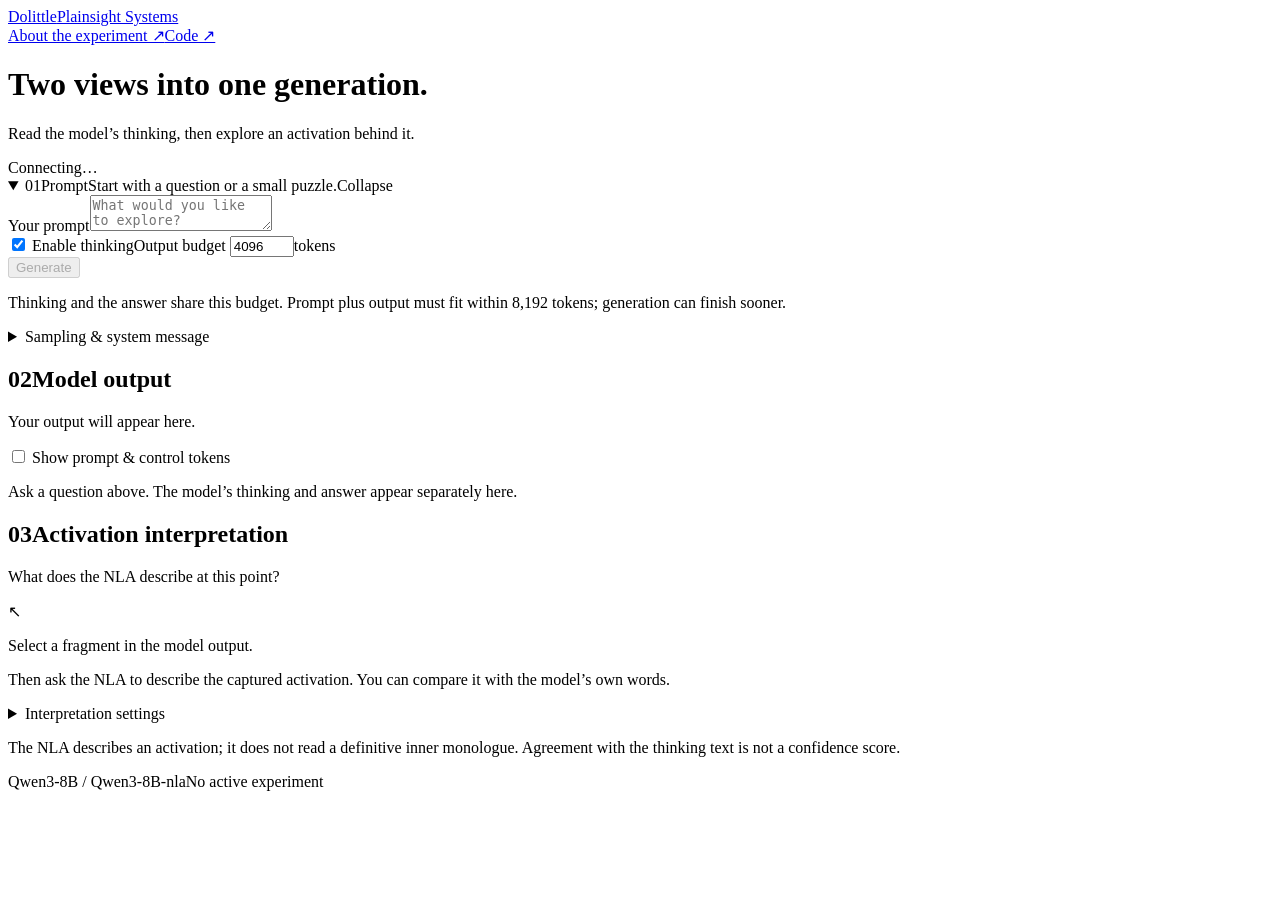
==== app/index.html @ 7f773baa "Add live inference application and prepared model setup" ====
<!doctype html>
<html lang="en">
<head>
  <meta charset="utf-8"><meta name="viewport" content="width=device-width,initial-scale=1">
  <title>Dolittle — live experiment</title>
  <link rel="stylesheet" href="/app.css"><script type="module" src="/view.js"></script>
</head>
<body>
<header class="masthead"><a class="wordmark" href="/">Dolittle<span>Plainsight Systems</span></a><nav aria-label="Project"><a href="https://dolittle.plainsight-systems.com" target="_blank" rel="noreferrer">About the experiment ↗</a><a href="https://github.com/plainsight-systems/dolittle" target="_blank" rel="noreferrer">Code ↗</a></nav></header>
<main>
  <div class="intro"><div><h1>Two views into one generation.</h1><p>Read the model’s thinking, then explore an activation behind it.</p></div><span id="connection" class="connection" role="status">Connecting…</span></div>
  <section id="error" class="notice error" role="alert" hidden><span></span><button id="retry" hidden>Retry request</button></section>
  <details id="composer" class="composer" open>
    <summary><span class="step" aria-hidden="true">01</span><span>Prompt</span><span id="prompt-preview" class="summary-preview">Start with a question or a small puzzle.</span><span id="composer-action" class="edit-label">Collapse</span></summary>
    <form id="prompt-form" class="prompt-area">
      <label for="prompt" class="sr-only">Your prompt</label><textarea id="prompt" rows="2" maxlength="16000" required placeholder="What would you like to explore?"></textarea>
      <div class="prompt-actions"><div class="prompt-options"><label class="check"><input id="thinking" type="checkbox" checked> Enable thinking</label><label class="budget">Output budget <input id="target-cap" type="number" value="4096" min="1" max="8192" aria-describedby="budget-help"><span>tokens</span></label></div><button id="generate" class="primary" disabled>Generate</button></div>
      <p id="budget-help" class="hint">Thinking and the answer share this budget. Prompt plus output must fit within 8,192 tokens; generation can finish sooner.</p>
      <details class="settings"><summary>Sampling & system message</summary><div class="settings-grid"><label>Sampling<select id="target-mode"><option value="categorical">Sampled</option><option value="greedy">Greedy</option></select></label><label>Temperature<input id="target-temperature" type="number" value="0.6" min="0.01" max="10" step="0.01"></label><label>Top p<input id="target-top-p" type="number" value="0.95" min="0.01" max="1" step="0.01"></label><label>Seed<input id="target-seed" inputmode="numeric" value="42" pattern="[0-9]+"></label></div><label class="system-label">System message <span class="hint">(optional)</span><textarea id="system" rows="2" maxlength="8000"></textarea></label></details>
      <p id="replace-note" class="hint" hidden>Generating again replaces the current output and its interpretations.</p>
    </form>
  </details>
  <div class="workspace">
    <section class="transcript" aria-labelledby="transcript-title">
      <div class="section-heading"><h2 id="transcript-title"><span class="step" aria-hidden="true">02</span>Model output</h2><button id="stop" class="quiet" type="button" hidden disabled>Stop generation</button></div>
      <div class="output-toolbar"><div class="output-progress"><p id="target-status" class="hint" role="status">Your output will appear here.</p><a id="answer-link" href="#answer-section" hidden>Jump to answer ↓</a></div><label class="check"><input id="show-controls" type="checkbox"> Show prompt & control tokens</label></div>
      <p id="empty-target" class="empty">Ask a question above. The model’s thinking and answer appear separately here.</p>
      <div id="generation-notice" class="notice" role="status" hidden></div>
      <div id="transcript-content">
        <section id="prompt-section" class="output-section" hidden><h3>Prompt & control tokens</h3><div id="prompt-tokens" class="token-text control-text"></div></section>
        <details id="reasoning-section" class="output-section thinking-section" open hidden><summary class="output-heading"><h3>Thinking</h3><span id="reasoning-status" class="hint"></span></summary><div id="reasoning" class="token-text"></div></details>
        <section id="answer-section" class="output-section answer-section" hidden><div class="output-heading"><h3>Answer</h3><span id="answer-status" class="hint"></span></div><p id="answer-placeholder" class="hint" hidden></p><div id="answer" class="token-text"></div></section>
        <section id="unclassified-section" class="output-section" hidden><h3>Unclassified output</h3><p class="hint">This text arrived outside the recognized thinking and answer boundaries.</p><div id="unclassified" class="token-text"></div></section>
      </div>
      <p id="selection-guide" class="hint" hidden>Click a text fragment to inspect it. Shift-click to select a range; use arrow keys to move between fragments.</p>
    </section>
    <a id="selection-jump" class="selection-jump" href="#inspector-title" hidden>Inspect selected text →</a>
    <aside class="inspector" aria-labelledby="inspector-title"><div class="inspector-inner">
      <h2 id="inspector-title" tabindex="-1"><span class="step" aria-hidden="true">03</span>Activation interpretation</h2><p class="section-intro">What does the NLA describe at this point?</p>
      <div id="selection-help" class="empty"><span class="empty-marker" aria-hidden="true">↖</span><p>Select a fragment in the model output.</p><p class="hint">Then ask the NLA to describe the captured activation. You can compare it with the model’s own words.</p></div>
      <div id="selection-controls" hidden>
        <div class="selection-heading"><span class="eyebrow">Selected text</span><button id="clear-selection" class="text-button" type="button">Clear</button></div>
        <blockquote id="selection-text"></blockquote><p id="capture-status" class="hint"></p>
        <button id="interpret" class="primary" disabled>Interpret this token</button>
        <details class="settings"><summary>Token positions & variants</summary><div class="position-nav"><button id="previous" type="button" aria-label="Previous token">←</button><label>First position<input id="position" type="number" min="0" value="0"></label><button id="next" type="button" aria-label="Next token">→</button></div><div class="selection-options"><label>Last position<input id="end-position" type="number" min="0" value="0"></label><label>Variants per token<input id="variant-count" type="number" min="1" max="4" value="1"></label></div><p id="token-detail" class="hint"></p></details>
      </div>
      <details class="settings"><summary>Interpretation settings</summary><div class="settings-grid"><label>Sampling<select id="av-mode"><option value="categorical">Sampled</option><option value="greedy">Greedy</option></select></label><label>Temperature<input id="av-temperature" type="number" value="1" min="0.01" max="10" step="0.01"></label><label>Output budget<input id="av-cap" type="number" value="256" min="1" max="512"></label><label>Seed<input id="av-seed" inputmode="numeric" value="100" pattern="[0-9]+"></label></div></details>
      <section id="live-interpretation" class="interpretation" hidden aria-labelledby="live-title"><h3 id="live-title">Preparing interpretation…</h3><p id="live-output" class="live-output"></p></section>
      <div id="interpretations"></div><p class="caveat">The NLA describes an activation; it does not read a definitive inner monologue. Agreement with the thinking text is not a confidence score.</p>
    </div></aside>
  </div>
</main>
<footer><span id="pair">Qwen3-8B / Qwen3-8B-nla</span><span id="run-label">No active experiment</span></footer>
</body></html>
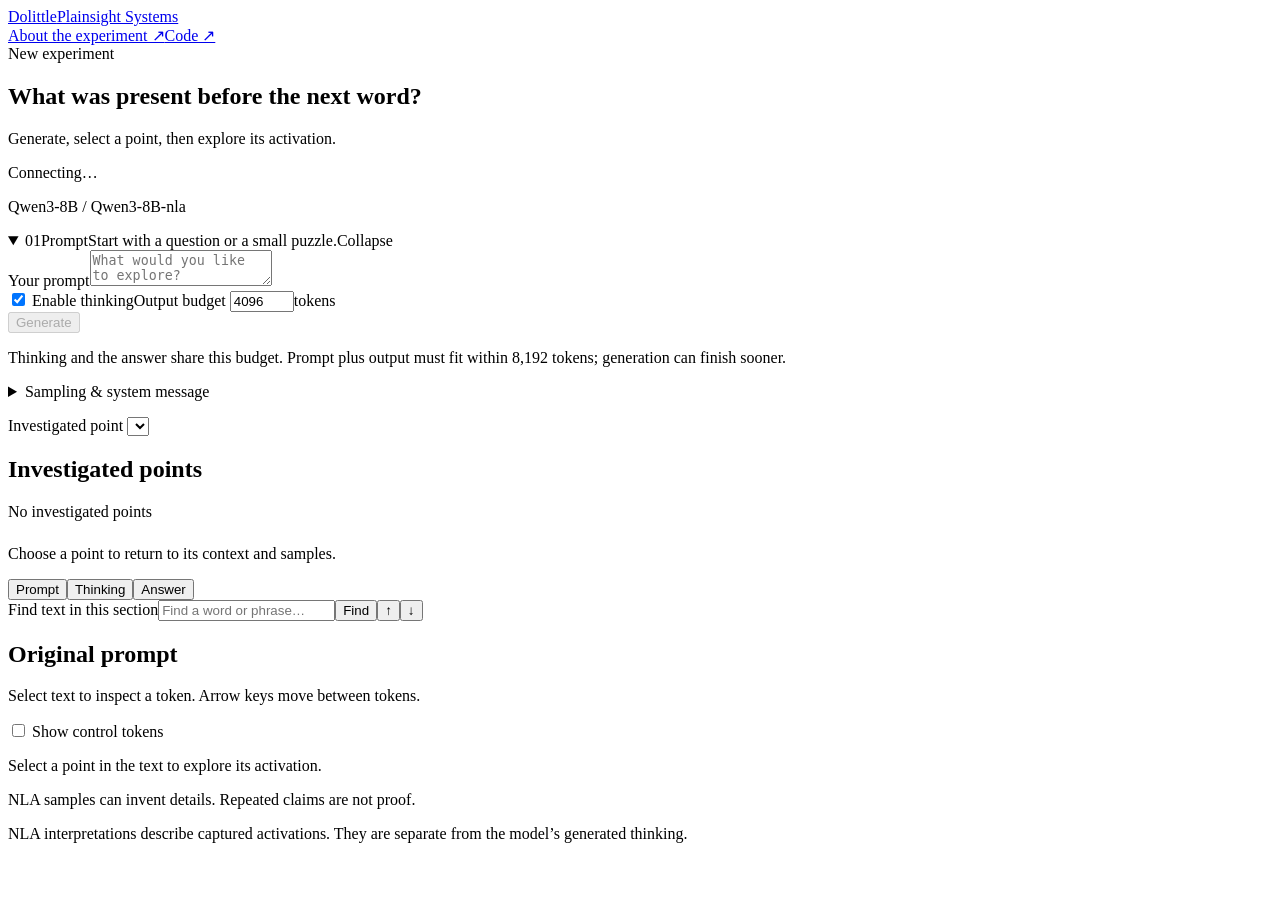
==== commit 6eed406b: "Organize investigations around captured points and sample comparisons" ====
--- a/app/index.html
+++ b/app/index.html
@@ -8,8 +8,14 @@
 <body>
 <header class="masthead"><a class="wordmark" href="/">Dolittle<span>Plainsight Systems</span></a><nav aria-label="Project"><a href="https://dolittle.plainsight-systems.com" target="_blank" rel="noreferrer">About the experiment ↗</a><a href="https://github.com/plainsight-systems/dolittle" target="_blank" rel="noreferrer">Code ↗</a></nav></header>
 <main>
-  <div class="intro"><div><h1>Two views into one generation.</h1><p>Read the model’s thinking, then explore an activation behind it.</p></div><span id="connection" class="connection" role="status">Connecting…</span></div>
-  <section id="error" class="notice error" role="alert" hidden><span></span><button id="retry" hidden>Retry request</button></section>
+<section class="experiment"><div><div class="eyebrow" id="run-label">New experiment</div><h1>What was present before the next word?</h1><p class="muted" id="experiment-prompt">Generate, select a point, then explore its activation.</p></div><div class="experiment-status"><span id="connection" class="pill" role="status">Connecting…</span><p id="pair" class="meta">Qwen3-8B / Qwen3-8B-nla</p><button id="stop" hidden disabled>Stop generation</button></div></section>  <section id="error" class="notice error" role="alert" hidden><span></span><button id="retry" hidden>Retry request</button></section>
+  <section id="access" class="notice access" aria-labelledby="access-title" hidden>
+    <h2 id="access-title">Connect to Dolittle</h2>
+    <p id="access-message" role="status">This browser needs the access link from the launcher.</p>
+    <p>In the terminal where you started Dolittle, look for <strong>Open Dolittle</strong>. Open that full link, or paste it below.</p>
+    <form id="access-form"><label for="access-link">Launcher access link</label><div class="access-actions"><input id="access-link" type="password" required autocomplete="off" spellcheck="false" aria-describedby="access-help"><button class="primary" type="submit">Connect</button></div></form>
+    <p id="access-help" class="hint">This browser remembers access, so you can return to the regular address. After restarting the launcher, use its new link. Private browsing may not remember access.</p>
+  </section>
   <details id="composer" class="composer" open>
     <summary><span class="step" aria-hidden="true">01</span><span>Prompt</span><span id="prompt-preview" class="summary-preview">Start with a question or a small puzzle.</span><span id="composer-action" class="edit-label">Collapse</span></summary>
     <form id="prompt-form" class="prompt-area">
@@ -20,35 +26,9 @@
       <p id="replace-note" class="hint" hidden>Generating again replaces the current output and its interpretations.</p>
     </form>
   </details>
-  <div class="workspace">
-    <section class="transcript" aria-labelledby="transcript-title">
-      <div class="section-heading"><h2 id="transcript-title"><span class="step" aria-hidden="true">02</span>Model output</h2><button id="stop" class="quiet" type="button" hidden disabled>Stop generation</button></div>
-      <div class="output-toolbar"><div class="output-progress"><p id="target-status" class="hint" role="status">Your output will appear here.</p><a id="answer-link" href="#answer-section" hidden>Jump to answer ↓</a></div><label class="check"><input id="show-controls" type="checkbox"> Show prompt & control tokens</label></div>
-      <p id="empty-target" class="empty">Ask a question above. The model’s thinking and answer appear separately here.</p>
-      <div id="generation-notice" class="notice" role="status" hidden></div>
-      <div id="transcript-content">
-        <section id="prompt-section" class="output-section" hidden><h3>Prompt & control tokens</h3><div id="prompt-tokens" class="token-text control-text"></div></section>
-        <details id="reasoning-section" class="output-section thinking-section" open hidden><summary class="output-heading"><h3>Thinking</h3><span id="reasoning-status" class="hint"></span></summary><div id="reasoning" class="token-text"></div></details>
-        <section id="answer-section" class="output-section answer-section" hidden><div class="output-heading"><h3>Answer</h3><span id="answer-status" class="hint"></span></div><p id="answer-placeholder" class="hint" hidden></p><div id="answer" class="token-text"></div></section>
-        <section id="unclassified-section" class="output-section" hidden><h3>Unclassified output</h3><p class="hint">This text arrived outside the recognized thinking and answer boundaries.</p><div id="unclassified" class="token-text"></div></section>
-      </div>
-      <p id="selection-guide" class="hint" hidden>Click a text fragment to inspect it. Shift-click to select a range; use arrow keys to move between fragments.</p>
-    </section>
-    <a id="selection-jump" class="selection-jump" href="#inspector-title" hidden>Inspect selected text →</a>
-    <aside class="inspector" aria-labelledby="inspector-title"><div class="inspector-inner">
-      <h2 id="inspector-title" tabindex="-1"><span class="step" aria-hidden="true">03</span>Activation interpretation</h2><p class="section-intro">What does the NLA describe at this point?</p>
-      <div id="selection-help" class="empty"><span class="empty-marker" aria-hidden="true">↖</span><p>Select a fragment in the model output.</p><p class="hint">Then ask the NLA to describe the captured activation. You can compare it with the model’s own words.</p></div>
-      <div id="selection-controls" hidden>
-        <div class="selection-heading"><span class="eyebrow">Selected text</span><button id="clear-selection" class="text-button" type="button">Clear</button></div>
-        <blockquote id="selection-text"></blockquote><p id="capture-status" class="hint"></p>
-        <button id="interpret" class="primary" disabled>Interpret this token</button>
-        <details class="settings"><summary>Token positions & variants</summary><div class="position-nav"><button id="previous" type="button" aria-label="Previous token">←</button><label>First position<input id="position" type="number" min="0" value="0"></label><button id="next" type="button" aria-label="Next token">→</button></div><div class="selection-options"><label>Last position<input id="end-position" type="number" min="0" value="0"></label><label>Variants per token<input id="variant-count" type="number" min="1" max="4" value="1"></label></div><p id="token-detail" class="hint"></p></details>
-      </div>
-      <details class="settings"><summary>Interpretation settings</summary><div class="settings-grid"><label>Sampling<select id="av-mode"><option value="categorical">Sampled</option><option value="greedy">Greedy</option></select></label><label>Temperature<input id="av-temperature" type="number" value="1" min="0.01" max="10" step="0.01"></label><label>Output budget<input id="av-cap" type="number" value="256" min="1" max="512"></label><label>Seed<input id="av-seed" inputmode="numeric" value="100" pattern="[0-9]+"></label></div></details>
-      <section id="live-interpretation" class="interpretation" hidden aria-labelledby="live-title"><h3 id="live-title">Preparing interpretation…</h3><p id="live-output" class="live-output"></p></section>
-      <div id="interpretations"></div><p class="caveat">The NLA describes an activation; it does not read a definitive inner monologue. Agreement with the thinking text is not a confidence score.</p>
-    </div></aside>
-  </div>
-</main>
-<footer><span id="pair">Qwen3-8B / Qwen3-8B-nla</span><span id="run-label">No active experiment</span></footer>
-</body></html>
+<p id="target-status" class="hint" role="status"></p><div id="generation-notice" class="notice" role="status" hidden></div><div id="background-status" class="notice" role="status" hidden></div><label class="mobile-points">Investigated point <select id="mobile-point"></select></label>
+<div class="layout"><nav class="rail" aria-label="Investigated points"><h2>Investigated points</h2><p class="meta" id="point-count">No investigated points</p><div id="points"></div><p class="meta" style="margin-top:1.5rem">Choose a point to return to its context and samples.</p></nav>
+<section class="reader" id="reader"><div class="tabs" role="tablist" aria-label="Generation sections"><button role="tab" data-section="prompt">Prompt <small></small></button><button role="tab" data-section="reasoning">Thinking <small></small></button><button role="tab" data-section="answer">Answer <small></small></button><button role="tab" data-section="unclassified" hidden>Other <small></small></button></div><form class="search" id="search-form"><label class="sr-only" for="find">Find text in this section</label><input id="find" type="search" placeholder="Find a word or phrase…"><button type="submit">Find</button><button type="button" id="previous-match" aria-label="Previous search match">↑</button><button type="button" id="next-match" aria-label="Next search match">↓</button><span id="search-status" aria-live="polite"></span></form><div class="section-head"><h2 id="source-title">Original prompt</h2><span class="meta" id="source-meta"></span></div><p id="source-note" class="hint"></p><div id="source" class="reading" role="tabpanel"></div><p class="read-help">Select text to inspect a token. Arrow keys move between tokens.</p><label class="check"><input type="checkbox" id="show-controls"> Show control tokens</label><div id="later"></div></section>
+<aside class="inspector" id="inspector" aria-label="Selected activation"><p id="selection-help" class="empty">Select a point in the text to explore its activation.</p><div id="selection-controls" hidden><div id="identity" class="identity"></div><div class="token-nav"><button id="previous-token" aria-label="Previous token">← Previous</button><button id="next-token" aria-label="Next token">Next →</button><span id="range-status" class="meta"></span></div><div id="token-strip" class="token-strip" aria-label="Nearby token positions"></div><p id="capture-status" class="hint" role="status"></p><div class="sample-heading"><h2>NLA interpretations</h2><button id="compare-open">Compare samples ↗</button></div><div class="samples" id="samples" aria-label="Samples of this activation"></div><div id="sample-output"></div><div class="actions"><button class="primary" id="interpret">Generate another sample</button><button class="quiet" id="back-text">Locate in text ↑</button></div><details class="settings"><summary>Positions &amp; samples per position</summary><div class="settings-grid"><label>First position<input id="position" type="number" min="0"></label><label>Last position<input id="end-position" type="number" min="0"></label><label>Samples per position<input id="variant-count" type="number" min="1" max="4" value="1"></label></div><p id="token-detail" class="hint"></p></details>      <details class="settings"><summary>Interpretation settings</summary><div class="settings-grid"><label>Sampling<select id="av-mode"><option value="categorical">Sampled</option><option value="greedy">Greedy</option></select></label><label>Temperature<input id="av-temperature" type="number" value="1" min="0.01" max="10" step="0.01"></label><label>Output budget<input id="av-cap" type="number" value="256" min="1" max="512"></label><label>Seed<input id="av-seed" inputmode="numeric" value="100" pattern="[0-9]+"></label></div></details>
+<p id="capacity" class="hint"></p></div><p class="caution">NLA samples can invent details. Repeated claims are not proof.</p></aside>
+<section class="compare" id="compare" hidden><div class="compare-bar"><div><div class="eyebrow">Comparison</div><h2 id="comparison-title">Same activation, different samples</h2></div><button id="compare-close">← Back to generation</button></div><p class="meta">Both explanations are shown as generated. No automatic agreement score.</p><div class="comparison"><div class="compare-col"><label class="sr-only" for="compare-a">First interpretation</label><select id="compare-a"></select><div id="compare-output-a"></div></div><div class="compare-col"><label class="sr-only" for="compare-b">Second interpretation</label><select id="compare-b"></select><div id="compare-output-b"></div></div></section></div><footer class="footer">NLA interpretations describe captured activations. They are separate from the model’s generated thinking.</footer></main></body></html>
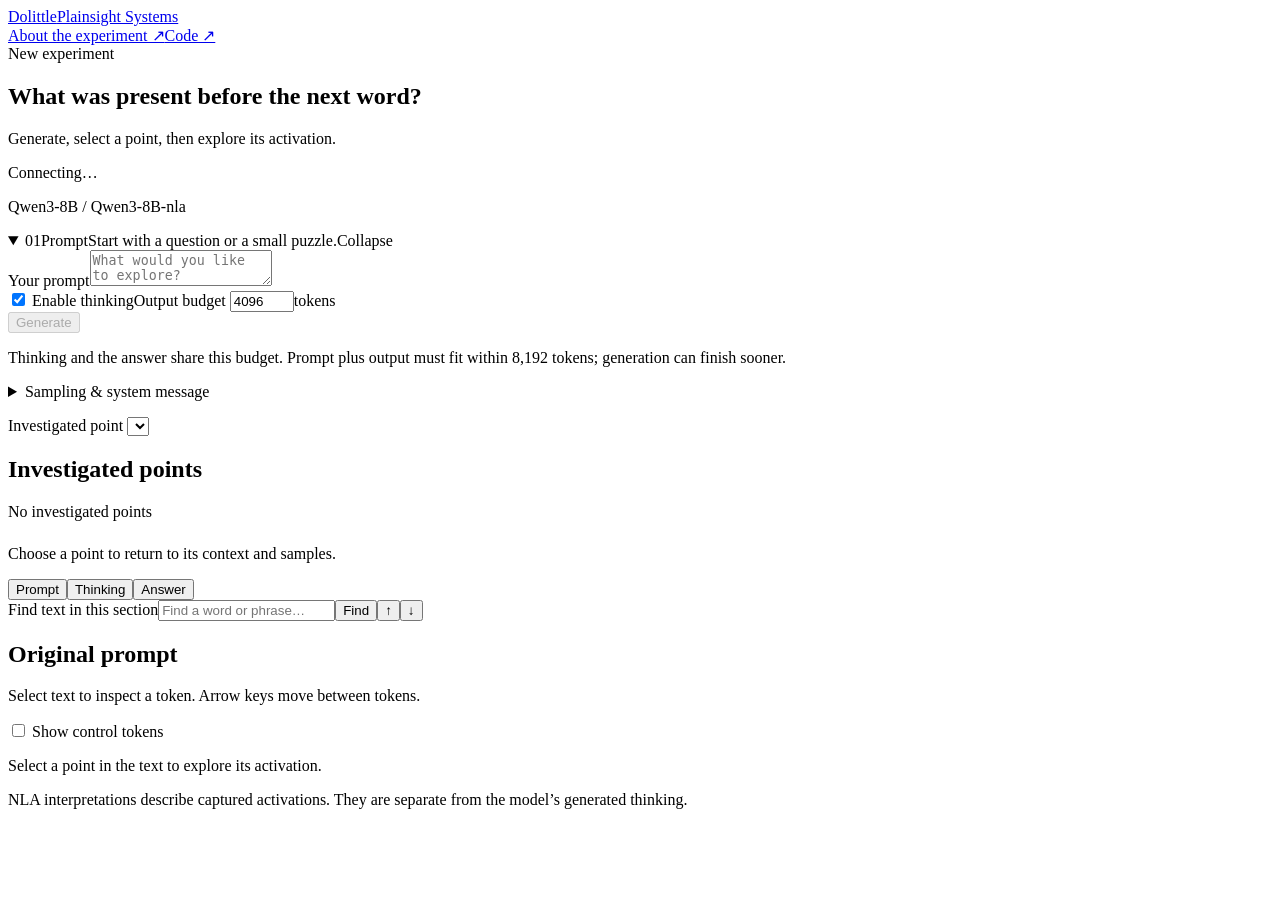
==== commit 52192cdf: "Add GPU activation steering and matched continuation comparisons" ====
--- a/app/index.html
+++ b/app/index.html
@@ -27,8 +27,25 @@
     </form>
   </details>
 <p id="target-status" class="hint" role="status"></p><div id="generation-notice" class="notice" role="status" hidden></div><div id="background-status" class="notice" role="status" hidden></div><label class="mobile-points">Investigated point <select id="mobile-point"></select></label>
+<label class="mobile-points" id="mobile-trials-label" hidden>Comparison <select id="mobile-trial"></select></label>
 <div class="layout"><nav class="rail" aria-label="Investigated points"><h2>Investigated points</h2><p class="meta" id="point-count">No investigated points</p><div id="points"></div><p class="meta" style="margin-top:1.5rem">Choose a point to return to its context and samples.</p></nav>
 <section class="reader" id="reader"><div class="tabs" role="tablist" aria-label="Generation sections"><button role="tab" data-section="prompt">Prompt <small></small></button><button role="tab" data-section="reasoning">Thinking <small></small></button><button role="tab" data-section="answer">Answer <small></small></button><button role="tab" data-section="unclassified" hidden>Other <small></small></button></div><form class="search" id="search-form"><label class="sr-only" for="find">Find text in this section</label><input id="find" type="search" placeholder="Find a word or phrase…"><button type="submit">Find</button><button type="button" id="previous-match" aria-label="Previous search match">↑</button><button type="button" id="next-match" aria-label="Next search match">↓</button><span id="search-status" aria-live="polite"></span></form><div class="section-head"><h2 id="source-title">Original prompt</h2><span class="meta" id="source-meta"></span></div><p id="source-note" class="hint"></p><div id="source" class="reading" role="tabpanel"></div><p class="read-help">Select text to inspect a token. Arrow keys move between tokens.</p><label class="check"><input type="checkbox" id="show-controls"> Show control tokens</label><div id="later"></div></section>
 <aside class="inspector" id="inspector" aria-label="Selected activation"><p id="selection-help" class="empty">Select a point in the text to explore its activation.</p><div id="selection-controls" hidden><div id="identity" class="identity"></div><div class="token-nav"><button id="previous-token" aria-label="Previous token">← Previous</button><button id="next-token" aria-label="Next token">Next →</button><span id="range-status" class="meta"></span></div><div id="token-strip" class="token-strip" aria-label="Nearby token positions"></div><p id="capture-status" class="hint" role="status"></p><div class="sample-heading"><h2>NLA interpretations</h2><button id="compare-open">Compare samples ↗</button></div><div class="samples" id="samples" aria-label="Samples of this activation"></div><div id="sample-output"></div><div class="actions"><button class="primary" id="interpret">Generate another sample</button><button class="quiet" id="back-text">Locate in text ↑</button></div><details class="settings"><summary>Positions &amp; samples per position</summary><div class="settings-grid"><label>First position<input id="position" type="number" min="0"></label><label>Last position<input id="end-position" type="number" min="0"></label><label>Samples per position<input id="variant-count" type="number" min="1" max="4" value="1"></label></div><p id="token-detail" class="hint"></p></details>      <details class="settings"><summary>Interpretation settings</summary><div class="settings-grid"><label>Sampling<select id="av-mode"><option value="categorical">Sampled</option><option value="greedy">Greedy</option></select></label><label>Temperature<input id="av-temperature" type="number" value="1" min="0.01" max="10" step="0.01"></label><label>Output budget<input id="av-cap" type="number" value="256" min="1" max="512"></label><label>Seed<input id="av-seed" inputmode="numeric" value="100" pattern="[0-9]+"></label></div></details>
-<p id="capacity" class="hint"></p></div><p class="caution">NLA samples can invent details. Repeated claims are not proof.</p></aside>
-<section class="compare" id="compare" hidden><div class="compare-bar"><div><div class="eyebrow">Comparison</div><h2 id="comparison-title">Same activation, different samples</h2></div><button id="compare-close">← Back to generation</button></div><p class="meta">Both explanations are shown as generated. No automatic agreement score.</p><div class="comparison"><div class="compare-col"><label class="sr-only" for="compare-a">First interpretation</label><select id="compare-a"></select><div id="compare-output-a"></div></div><div class="compare-col"><label class="sr-only" for="compare-b">Second interpretation</label><select id="compare-b"></select><div id="compare-output-b"></div></div></section></div><footer class="footer">NLA interpretations describe captured activations. They are separate from the model’s generated thinking.</footer></main></body></html>+<p id="capacity" class="hint"></p></div></aside>
+<section class="compare" id="compare" hidden><div class="compare-bar"><div><div class="eyebrow">Comparison</div><h2 id="comparison-title">Same activation, different samples</h2></div><button id="compare-close">← Back to generation</button></div><div class="comparison"><div class="compare-col"><label class="sr-only" for="compare-a">First interpretation</label><select id="compare-a"></select><div id="compare-output-a"></div></div><div class="compare-col"><label class="sr-only" for="compare-b">Second interpretation</label><select id="compare-b"></select><div id="compare-output-b"></div></div></section>
+<section class="steering" id="steering" hidden aria-labelledby="steering-title">
+  <div class="compare-bar"><div><div class="eyebrow">Steering experiment</div><h2 id="steering-title">Edit an interpretation</h2></div><button id="steering-close">← Back to investigation</button></div>
+  <p id="steering-context" class="context"></p>
+  <form id="steering-form">
+    <div class="steering-edit"><div><h3>Original explanation</h3><div id="steering-original" class="explanation"></div></div><div><label for="steering-edited">Edited explanation</label><textarea id="steering-edited" rows="10" required maxlength="32768"></textarea><details><summary>View changes</summary><div id="steering-diff" class="explanation"></div></details></div></div>
+    <div class="steering-controls"><label>Strength <input id="steering-strength" type="number" min="0" max="2" step="0.05" value="0.5" required></label><label>Seed <input id="steering-seed" inputmode="numeric" pattern="[0-9]+" value="42" required></label><button class="primary" id="steering-run">Run comparison</button></div>
+    <p id="steering-strength-help" class="hint"></p>
+    <details class="settings"><summary>Continuation settings</summary><div class="settings-grid"><label>Output budget<input id="steering-cap" type="number" min="1" max="8192" value="4096" required></label><label>Sampling<select id="steering-mode"><option value="categorical">Sampled</option><option value="greedy">Greedy</option></select></label><label>Temperature<input id="steering-temperature" type="number" min="0.01" max="10" step="0.01" value="0.6" required></label><label>Top p<input id="steering-top-p" type="number" min="0.01" max="1" step="0.01" value="0.95" required></label></div></details>
+    <p id="steering-budget" class="hint"></p>
+  </form>
+  <div class="trial-heading"><h3>Comparisons</h3><label>Retained trial <select id="steering-trials"><option value="">New comparison</option></select></label></div>
+  <p id="steering-status" role="status" class="hint"></p>
+  <details id="steering-prefix"><summary>Shared fixed prefix</summary><pre></pre></details>
+  <div class="steering-results"><article><h3>Unsteered</h3><p id="baseline-status" class="meta"></p><details open><summary>Thinking</summary><div id="baseline-reasoning" class="branch-prose"></div></details><h4>Answer</h4><div id="baseline-answer" class="branch-prose"></div><div id="baseline-unclassified" class="branch-prose"></div></article><article><h3 id="steered-heading">Steered</h3><p id="steered-status" class="meta"></p><details open><summary>Thinking</summary><div id="steered-reasoning" class="branch-prose"></div></details><h4>Answer</h4><div id="steered-answer" class="branch-prose"></div><div id="steered-unclassified" class="branch-prose"></div></article></div>
+</section>
+</div><footer class="footer">NLA interpretations describe captured activations. They are separate from the model’s generated thinking.</footer></main></body></html>
